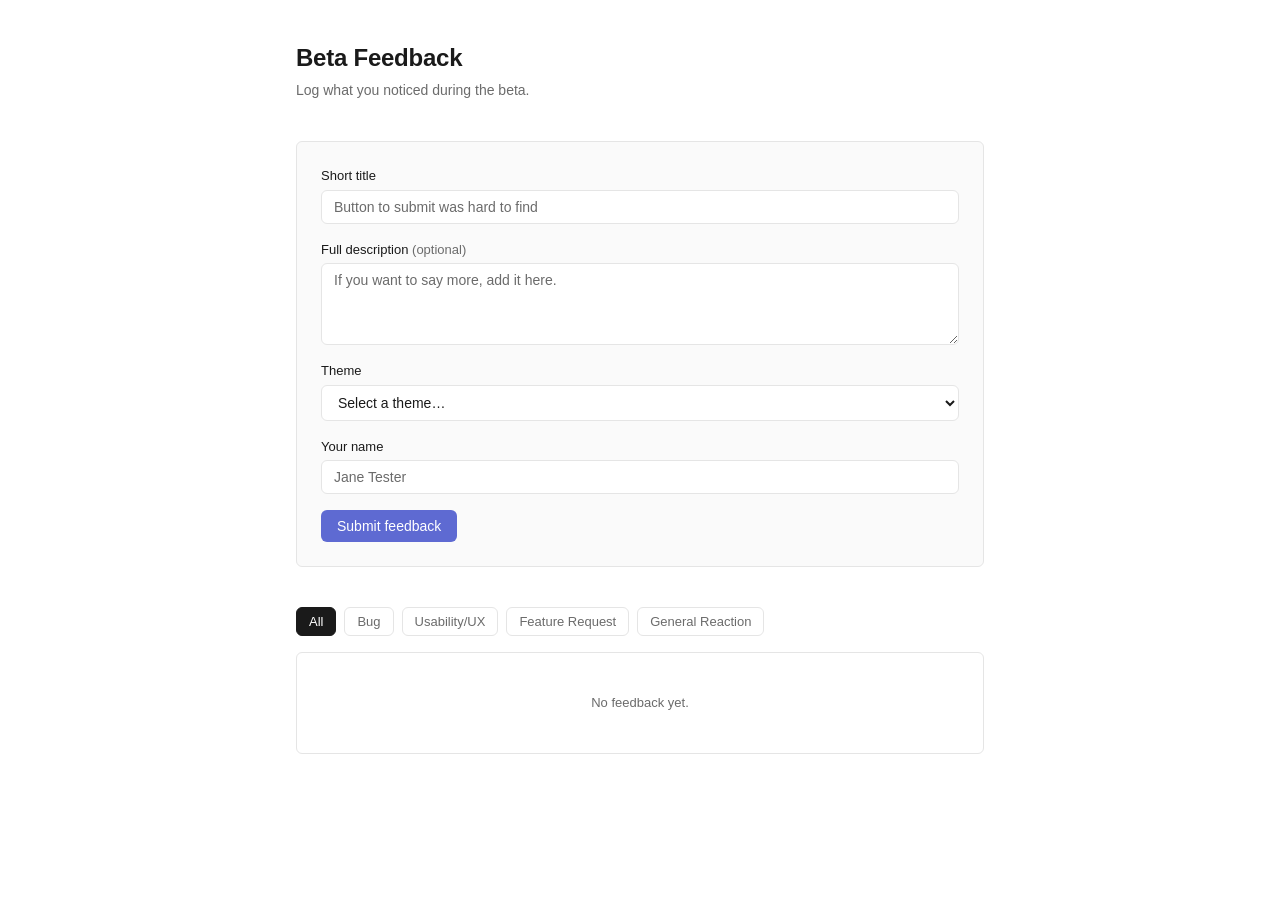
==== index.html @ 4df5339f "Initial commit: beta feedback collector workshop demo Vanilla HTML/CSS/JS prototype with localStorag" ====
<!DOCTYPE html>
<html lang="en">
<head>
  <meta charset="UTF-8">
  <title>Beta Feedback</title>
  <link rel="stylesheet" href="styles.css">
</head>
<body>
  <main class="container">
    <header class="page-header">
      <h1>Beta Feedback</h1>
      <p class="subtitle">Log what you noticed during the beta.</p>
    </header>

    <section class="submit-section">
      <form id="feedback-form" class="feedback-form">
        <div class="field">
          <label for="title">Short title</label>
          <input
            type="text"
            id="title"
            name="title"
            maxlength="80"
            placeholder="Button to submit was hard to find"
            required
          >
        </div>

        <div class="field">
          <label for="description">
            Full description <span class="optional">(optional)</span>
          </label>
          <textarea
            id="description"
            name="description"
            rows="4"
            placeholder="If you want to say more, add it here."
          ></textarea>
        </div>

        <div class="field">
          <label for="theme">Theme</label>
          <select id="theme" name="theme" required>
            <option value="" disabled selected>Select a theme…</option>
            <option value="Bug">Bug</option>
            <option value="Usability/UX">Usability/UX</option>
            <option value="Feature Request">Feature Request</option>
            <option value="General Reaction">General Reaction</option>
          </select>
        </div>

        <div class="field">
          <label for="name">Your name</label>
          <input
            type="text"
            id="name"
            name="name"
            placeholder="Jane Tester"
            required
          >
        </div>

        <button type="submit" class="submit-button">Submit feedback</button>

        <div id="form-confirmation" class="form-confirmation" aria-live="polite"></div>
      </form>
    </section>

    <section class="triage-section">
      <div class="filter-bar" role="toolbar" aria-label="Filter by theme">
        <button type="button" class="filter-button is-active" data-filter="All">All</button>
        <button type="button" class="filter-button" data-filter="Bug">Bug</button>
        <button type="button" class="filter-button" data-filter="Usability/UX">Usability/UX</button>
        <button type="button" class="filter-button" data-filter="Feature Request">Feature Request</button>
        <button type="button" class="filter-button" data-filter="General Reaction">General Reaction</button>
      </div>

      <div id="feedback-list" class="feedback-list">
        <!-- Feedback rows are rendered here by app.js -->
      </div>
    </section>
  </main>

  <script src="app.js"></script>
</body>
</html>
---- styles.css ----
/* =========================================================
   Beta Feedback Collector — styles
   Linear/Notion aesthetic: light, restrained, readable.
   ========================================================= */

/* Design tokens — change a value here, it updates everywhere. */
:root {
  --bg: #ffffff;
  --surface: #fafafa;
  --border: #e5e5e5;
  --border-strong: #d4d4d4;
  --text: #1a1a1a;
  --text-muted: #6b6b6b;
  --accent: #5e6ad2;
  --accent-hover: #4f5abf;
  --radius: 6px;
  --space-xs: 4px;
  --space-sm: 8px;
  --space-md: 16px;
  --space-lg: 24px;
  --space-xl: 40px;
}

* {
  box-sizing: border-box;
}

body {
  margin: 0;
  font-family: -apple-system, BlinkMacSystemFont, 'Segoe UI', 'Inter', Roboto, sans-serif;
  font-size: 14px;
  line-height: 1.5;
  color: var(--text);
  background: var(--bg);
  -webkit-font-smoothing: antialiased;
}

/* ---------- Layout ---------- */

.container {
  max-width: 720px;
  margin: 0 auto;
  padding: var(--space-xl) var(--space-md);
}

.page-header {
  margin-bottom: var(--space-xl);
}

.page-header h1 {
  font-size: 24px;
  font-weight: 600;
  margin: 0 0 var(--space-xs) 0;
  letter-spacing: -0.01em;
}

.subtitle {
  color: var(--text-muted);
  margin: 0;
}

/* ---------- Form ---------- */

.feedback-form {
  display: flex;
  flex-direction: column;
  gap: var(--space-md);
  padding: var(--space-lg);
  background: var(--surface);
  border: 1px solid var(--border);
  border-radius: var(--radius);
  margin-bottom: var(--space-xl);
}

.field {
  display: flex;
  flex-direction: column;
  gap: var(--space-xs);
}

label {
  font-size: 13px;
  font-weight: 500;
  color: var(--text);
}

.optional {
  font-weight: 400;
  color: var(--text-muted);
}

input[type="text"],
textarea,
select {
  font-family: inherit;
  font-size: 14px;
  color: var(--text);
  padding: 8px 12px;
  border: 1px solid var(--border);
  border-radius: var(--radius);
  background: var(--bg);
  transition: border-color 0.1s ease;
}

input[type="text"]::placeholder,
textarea::placeholder {
  color: var(--text-muted);
}

input[type="text"]:focus,
textarea:focus,
select:focus {
  outline: none;
  border-color: var(--accent);
}

textarea {
  resize: vertical;
  min-height: 80px;
}

.submit-button {
  align-self: flex-start;
  padding: 8px 16px;
  background: var(--accent);
  color: white;
  border: none;
  border-radius: var(--radius);
  font-size: 14px;
  font-weight: 500;
  cursor: pointer;
  transition: background-color 0.1s ease;
}

.submit-button:hover {
  background: var(--accent-hover);
}

.submit-button:focus-visible {
  outline: 2px solid var(--accent);
  outline-offset: 2px;
}

/* ---------- Confirmation message ---------- */

.form-confirmation {
  padding: var(--space-sm) var(--space-md);
  background: #f4faf6;
  color: #1e6c3b;
  border: 1px solid #d4ebdd;
  border-radius: var(--radius);
  font-size: 13px;
  display: none;
}

.form-confirmation.visible {
  display: block;
}

/* ---------- Filter bar ---------- */

.filter-bar {
  display: flex;
  flex-wrap: wrap;
  gap: var(--space-sm);
  margin-bottom: var(--space-md);
}

.filter-button {
  padding: 6px 12px;
  background: var(--bg);
  color: var(--text-muted);
  border: 1px solid var(--border);
  border-radius: var(--radius);
  font-family: inherit;
  font-size: 13px;
  font-weight: 500;
  cursor: pointer;
  transition: all 0.1s ease;
}

.filter-button:hover {
  border-color: var(--border-strong);
  color: var(--text);
}

.filter-button.is-active {
  background: var(--text);
  color: var(--bg);
  border-color: var(--text);
}

.filter-button:focus-visible {
  outline: 2px solid var(--accent);
  outline-offset: 2px;
}

/* ---------- Theme pills ---------- */

.theme-pill {
  display: inline-block;
  padding: 2px 8px;
  border-radius: 12px;
  font-size: 12px;
  font-weight: 500;
  white-space: nowrap;
}

.theme-pill--bug      { background: #fdecec; color: #b42323; }
.theme-pill--usability { background: #fdf1de; color: #92560a; }
.theme-pill--feature  { background: #ece9fc; color: #4f5abf; }
.theme-pill--reaction { background: #e7f4ec; color: #1e6c3b; }

/* ---------- Triage list ---------- */

.feedback-list {
  border: 1px solid var(--border);
  border-radius: var(--radius);
  background: var(--bg);
  overflow: hidden;
}

/* Empty-state message shown when there are no items (or no items match the filter). */
.feedback-empty {
  padding: var(--space-xl) var(--space-md);
  text-align: center;
  color: var(--text-muted);
  font-size: 13px;
}

.feedback-item {
  border-bottom: 1px solid var(--border);
}

.feedback-item:last-child {
  border-bottom: none;
}

/* The always-visible top row (clickable to expand/collapse). */
.item-summary {
  display: flex;
  align-items: center;
  gap: var(--space-md);
  padding: var(--space-md);
  cursor: pointer;
  transition: background-color 0.1s ease;
}

.item-summary:hover {
  background: var(--surface);
}

/* Reorder controls (up/down arrows on the far left of each row). */
.reorder-controls {
  display: flex;
  flex-direction: column;
  gap: 2px;
  flex-shrink: 0;
}

.reorder-button {
  width: 24px;
  height: 18px;
  padding: 0;
  background: var(--bg);
  color: var(--text-muted);
  border: 1px solid var(--border);
  border-radius: 4px;
  font-family: inherit;
  font-size: 10px;
  line-height: 1;
  cursor: pointer;
  transition: all 0.1s ease;
}

.reorder-button:hover:not(:disabled) {
  color: var(--text);
  border-color: var(--text);
}

.reorder-button:disabled {
  opacity: 0.3;
  cursor: not-allowed;
}

.reorder-button:focus-visible {
  outline: 2px solid var(--accent);
  outline-offset: 1px;
}

.item-title {
  flex: 1;
  font-weight: 500;
  color: var(--text);
}

.item-name,
.item-time {
  color: var(--text-muted);
  font-size: 13px;
}

/* The full description, hidden by default and shown when the row is expanded. */
.item-description {
  display: none;
  padding: 0 var(--space-md) var(--space-md);
  color: var(--text);
  font-size: 13px;
  line-height: 1.6;
  white-space: pre-wrap; /* preserve line breaks the tester typed */
}

.feedback-item.is-expanded .item-description {
  display: block;
}

/* Subtler styling when the tester didn't add a description. */
.item-description--empty {
  color: var(--text-muted);
  font-style: italic;
}
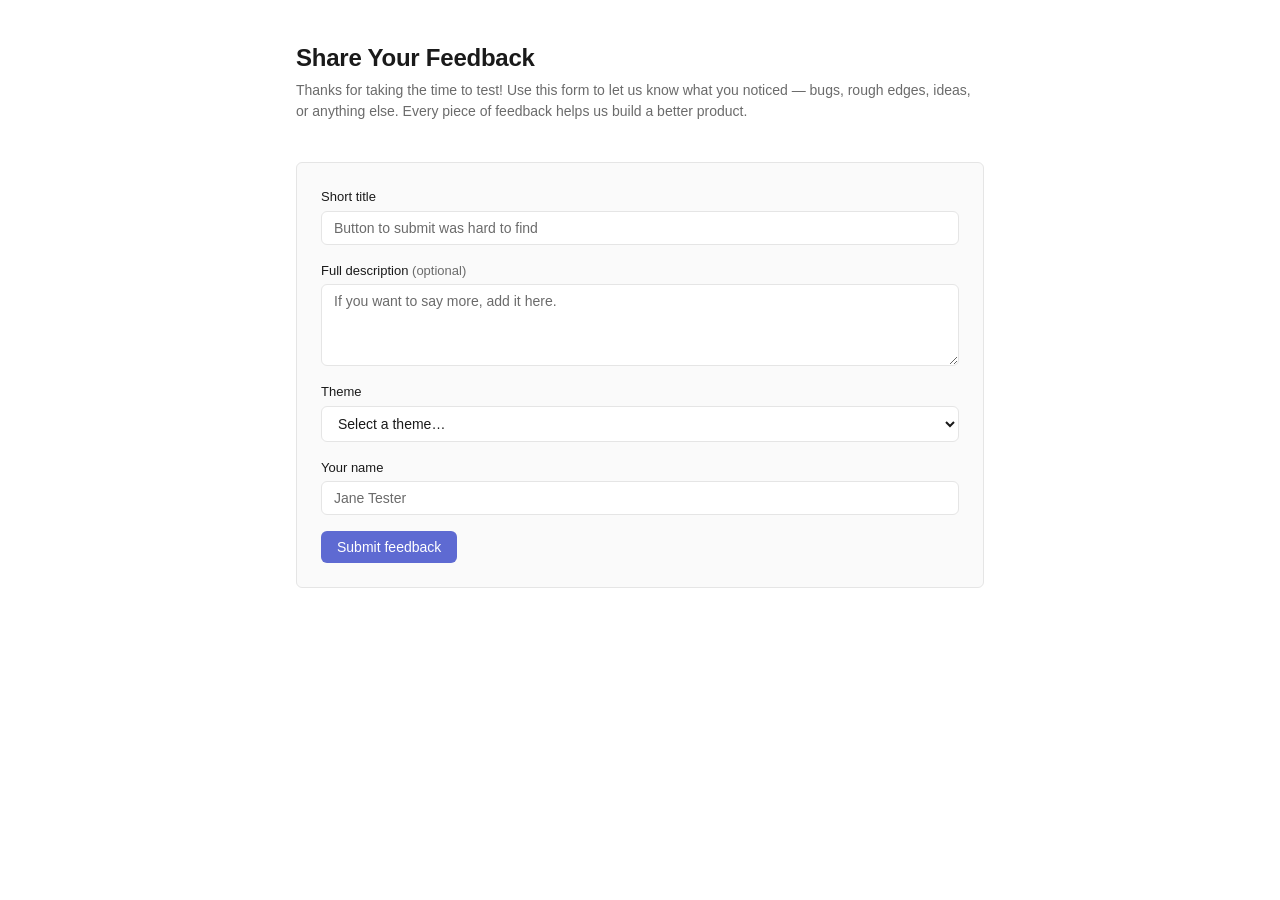
==== commit 3ee6b56e: "Split into separate tester and PM views with cross-tab auto-update Tester view (index.html): form on" ====
--- a/index.html
+++ b/index.html
@@ -2,14 +2,18 @@
 <html lang="en">
 <head>
   <meta charset="UTF-8">
-  <title>Beta Feedback</title>
+  <title>Share Your Feedback</title>
   <link rel="stylesheet" href="styles.css">
 </head>
 <body>
   <main class="container">
     <header class="page-header">
-      <h1>Beta Feedback</h1>
-      <p class="subtitle">Log what you noticed during the beta.</p>
+      <h1>Share Your Feedback</h1>
+      <p class="subtitle">
+        Thanks for taking the time to test! Use this form to let us know what
+        you noticed — bugs, rough edges, ideas, or anything else. Every piece
+        of feedback helps us build a better product.
+      </p>
     </header>
 
     <section class="submit-section">
@@ -65,20 +69,6 @@
         <div id="form-confirmation" class="form-confirmation" aria-live="polite"></div>
       </form>
     </section>
-
-    <section class="triage-section">
-      <div class="filter-bar" role="toolbar" aria-label="Filter by theme">
-        <button type="button" class="filter-button is-active" data-filter="All">All</button>
-        <button type="button" class="filter-button" data-filter="Bug">Bug</button>
-        <button type="button" class="filter-button" data-filter="Usability/UX">Usability/UX</button>
-        <button type="button" class="filter-button" data-filter="Feature Request">Feature Request</button>
-        <button type="button" class="filter-button" data-filter="General Reaction">General Reaction</button>
-      </div>
-
-      <div id="feedback-list" class="feedback-list">
-        <!-- Feedback rows are rendered here by app.js -->
-      </div>
-    </section>
   </main>
 
   <script src="app.js"></script>
